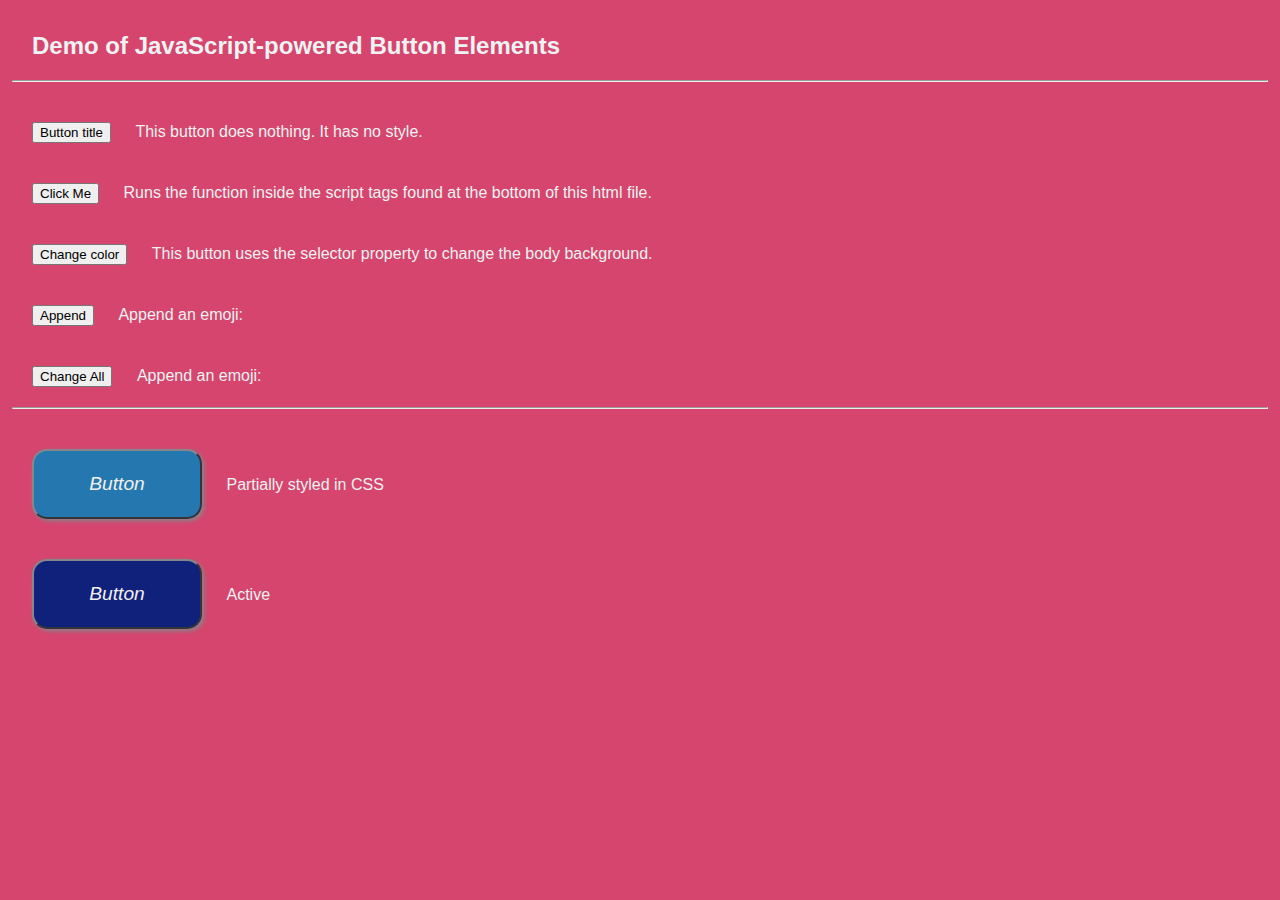
==== index.html @ c711c3f7 "🌺🚃 Checkpoint ./index.html:15663604/12851" ====
<!DOCTYPE html>
<html lang="en">
  <head>
    <meta charset="utf-8" />
    <meta http-equiv="X-UA-Compatible" content="IE=edge" />
    <meta name="viewport" content="width=device-width, initial-scale=1" />

    <title>Hello!</title>

    <!-- import the webpage's stylesheet -->
    <link rel="stylesheet" href="/style.css" />

    <!-- import the webpage's javascript file -->
    <script src="/script.js" defer></script>
  </head>
  <body>
    <h2>
      Demo of JavaScript-powered Button Elements
    </h2>

    <hr />

    <!--a button element -->

    <div class="button-row">
      <button>Button title</button>
      <span class="button-info"
        >This button does nothing. It has no style.</span
      >
    </div>

    <!--a button element with a function  -->
    <div class="button-row">
      <button onclick="showAlert()">Click Me</button>
      <span class="button-info"
        >Runs the function inside the script tags found at the bottom of this
        html file.
      </span>
    </div>

    <div class="button-row">
      <button onclick="changeColor()">Change color</button>
      <span class="button-info"
        >This button uses the selector property to change the body background.
      </span>
    </div>

    <div class="button-row">
      <button onclick="appendEmoji()">Append</button>
      <span id="emoji" class="button-info">Append an emoji: </span>
    </div>

    <div class="button-row">
      <button onclick="changeAll()">Change All</button>
      <span class="button-info">Append an emoji: </span>
    </div>

    <hr />

    <div class="button-row">
      <button class="styled btn-1">Button</button>
      <span class="button-info"> Partially styled in CSS </span>
    </div>

    <div class="button-row">
      <button focus="true" class="styled btn-2">Button</button>
      <span class="button-info"> Active </span>
    </div>

    <script>
      let colors = [
        "#2478af",
        "#21242f",
        "#86868c",
        "#d5456d",
        "#0f217a",
        "#b78665"
      ];

      function showAlert() {
        alert("I'm touched!!! 😊 ");
      }

      function changeColor() {
        let colors = [
          "#2478af",
          "#21242f",
          "#86868c",
          "#d5456d",
          "#0f217a",
          "#b78665"
        ];

        const randomColor = colors[Math.floor(Math.random() * colors.length)]

        document.querySelector("body").style.backgroundColor = randomColor
      }

      function appendEmoji() {
        let text = document.querySelector("#emoji").innerHTML
        text += " 🤡 "       
        document.querySelector("#emoji").innerHTML = text
      }

      function changeAll() {
        const randomColor = colors[Math.floor(Math.random() * colors.length)] 
        var allMatches = [] /* querySelectorAll returns an array */
        
        allMatches = document.querySelectorAll("button");
        
        for (let i = 0; i < allMatches.length; i++) {
          
          allMatches[i].style.backgroundColor = randomColor
        }
      }
    </script>
  </body>
</html>
---- style.css ----
/* CSS files add styling rules to your content */

body {
  font-family: Tahoma, arial, sans-serif;
  margin: 2em;
  background: #d5456d;
}


h2{
  color:#edf2f3;
  
}

hr{
  
  margin-left:-20px;
  margin-right:-20px;
  margin-top:20px;
}

.button-info{
  
  margin:20px;
  color: #edf2f3;
}

.button-row{
  
  margin-top:40px;
}

.btn-1{
  
  width:170px;
  height:70px;
  color:#f3efed;
  background:#2478af;
  font-size: 120%;
  font-style:  oblique;
  box-shadow: 2px 2px 4px #86868c;
  border-color:#86868c;
  border-radius:15px;
  
}

.btn-2{
  width:170px;
  height:70px;
  color:#f3efed;
  background:#0f217a;
  font-size: 120%;
  font-style:  oblique;
  box-shadow: 2px 2px 4px #86868c;
  border-color:#86868c;
  border-radius:15px;
  
}

/* remove the focus frame on styled buttons */ 
.styled:focus {
  outline: none;
  box-shadow: none;
}
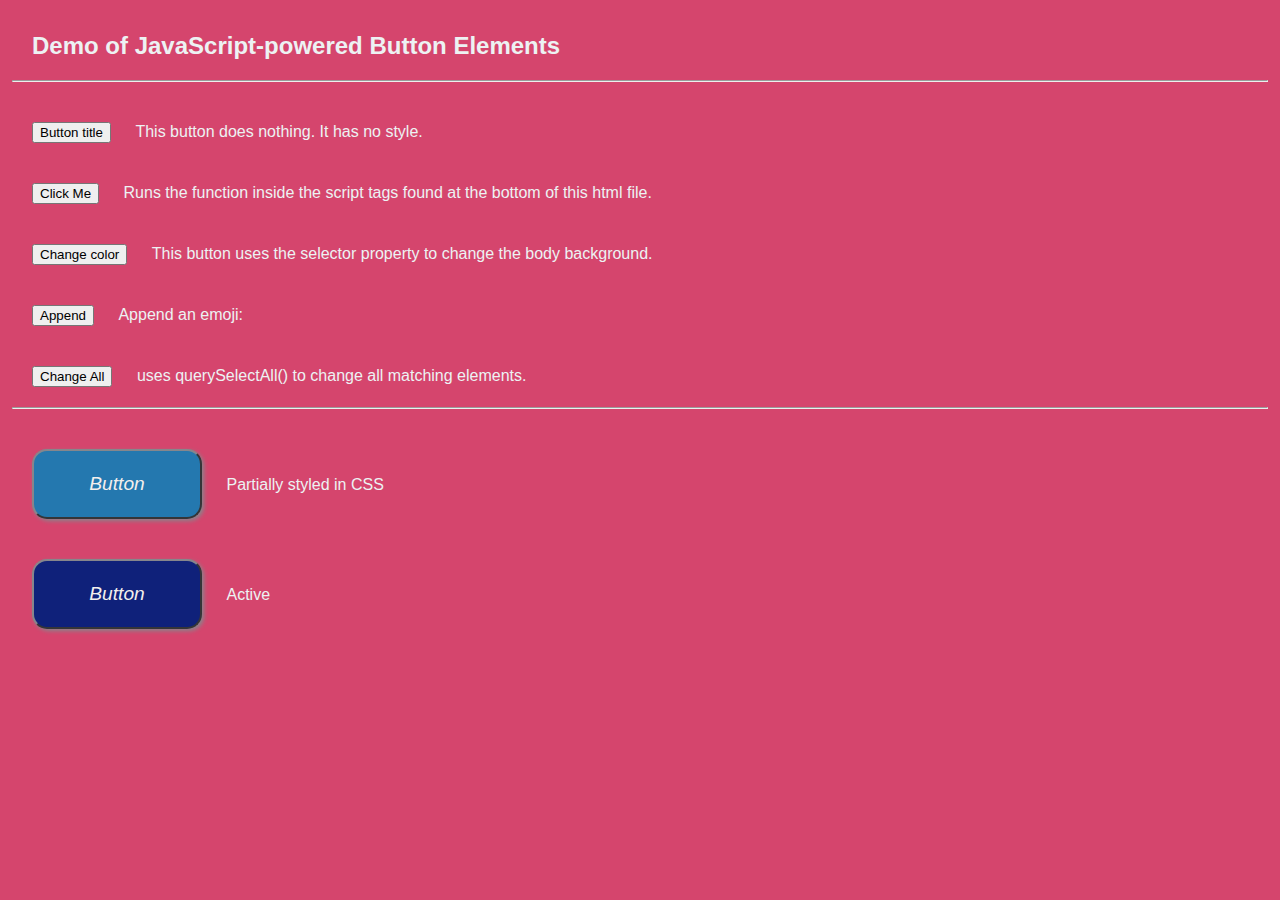
==== commit bbe08209: "🕵🎠 Checkpoint ./index.html:15663604/404" ====
--- a/index.html
+++ b/index.html
@@ -52,10 +52,10 @@
 
     <div class="button-row">
       <button onclick="changeAll()">Change All</button>
-      <span class="button-info">Append an emoji: </span>
+      <span class="button-info">uses querySelectAll() to change all matching elements. </span>
     </div>
 
-    <hr />
+    <hr/>
 
     <div class="button-row">
       <button class="styled btn-1">Button</button>
@@ -82,14 +82,7 @@
       }
 
       function changeColor() {
-        let colors = [
-          "#2478af",
-          "#21242f",
-          "#86868c",
-          "#d5456d",
-          "#0f217a",
-          "#b78665"
-        ];
+       
 
         const randomColor = colors[Math.floor(Math.random() * colors.length)]
 
@@ -103,14 +96,16 @@
       }
 
       function changeAll() {
-        const randomColor = colors[Math.floor(Math.random() * colors.length)] 
+        const randomColor1 = colors[Math.floor(Math.random() * colors.length)]
+        const randomColor2 = colors[Math.floor(Math.random() * colors.length)]
         var allMatches = [] /* querySelectorAll returns an array */
         
         allMatches = document.querySelectorAll("button");
         
         for (let i = 0; i < allMatches.length; i++) {
           
-          allMatches[i].style.backgroundColor = randomColor
+          allMatches[i].style.backgroundColor = randomColor1
+          allMatches[i].style.color= randomColor2
         }
       }
     </script>
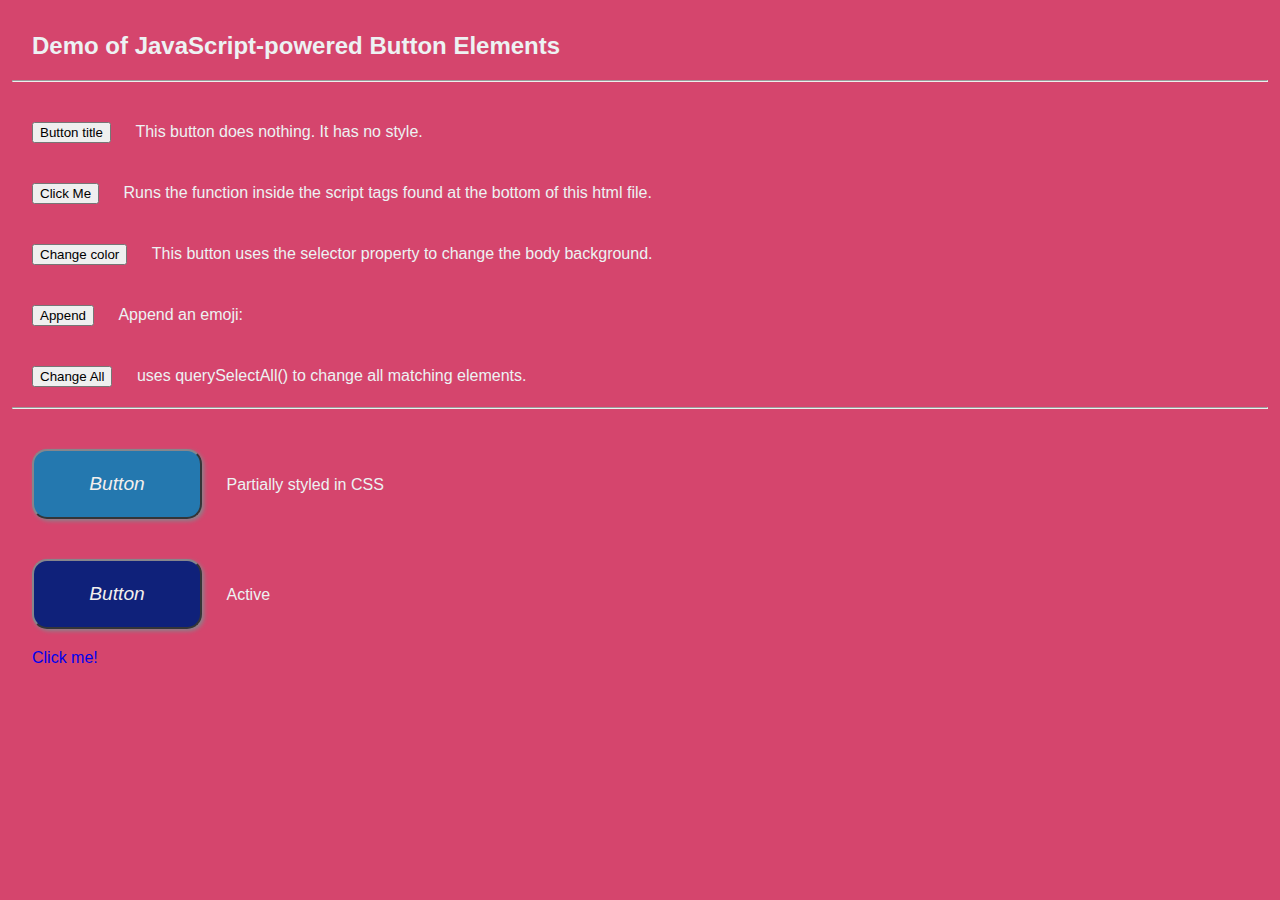
==== commit 4e8d4602: "⛲️👌 Checkpoint ./index.html:15663604/188 ./style.css:15663604/518" ====
--- a/index.html
+++ b/index.html
@@ -66,6 +66,10 @@
       <button focus="true" class="styled btn-2">Button</button>
       <span class="button-info"> Active </span>
     </div>
+     
+     <a href="#" class="btn-hollow">
+    <span onclick="alert('hello')" class="btn--in">Click me!</span>
+    </a>
 
     <script>
       let colors = [
--- a/style.css
+++ b/style.css
@@ -61,4 +61,19 @@
 .styled:focus {
   outline: none;
   box-shadow: none;
+}
+
+.btn-hollow{
+  text-decoration:none;
+  display:inline-block;
+  
+  margin-top:20px;
+  width:120px;
+  height:60px;
+  
+  -moz-transition: all .3s;
+  -o-transition: all .3s;
+  -webkit-transition: all .3s;
+  transition: all .3s;
+  
 }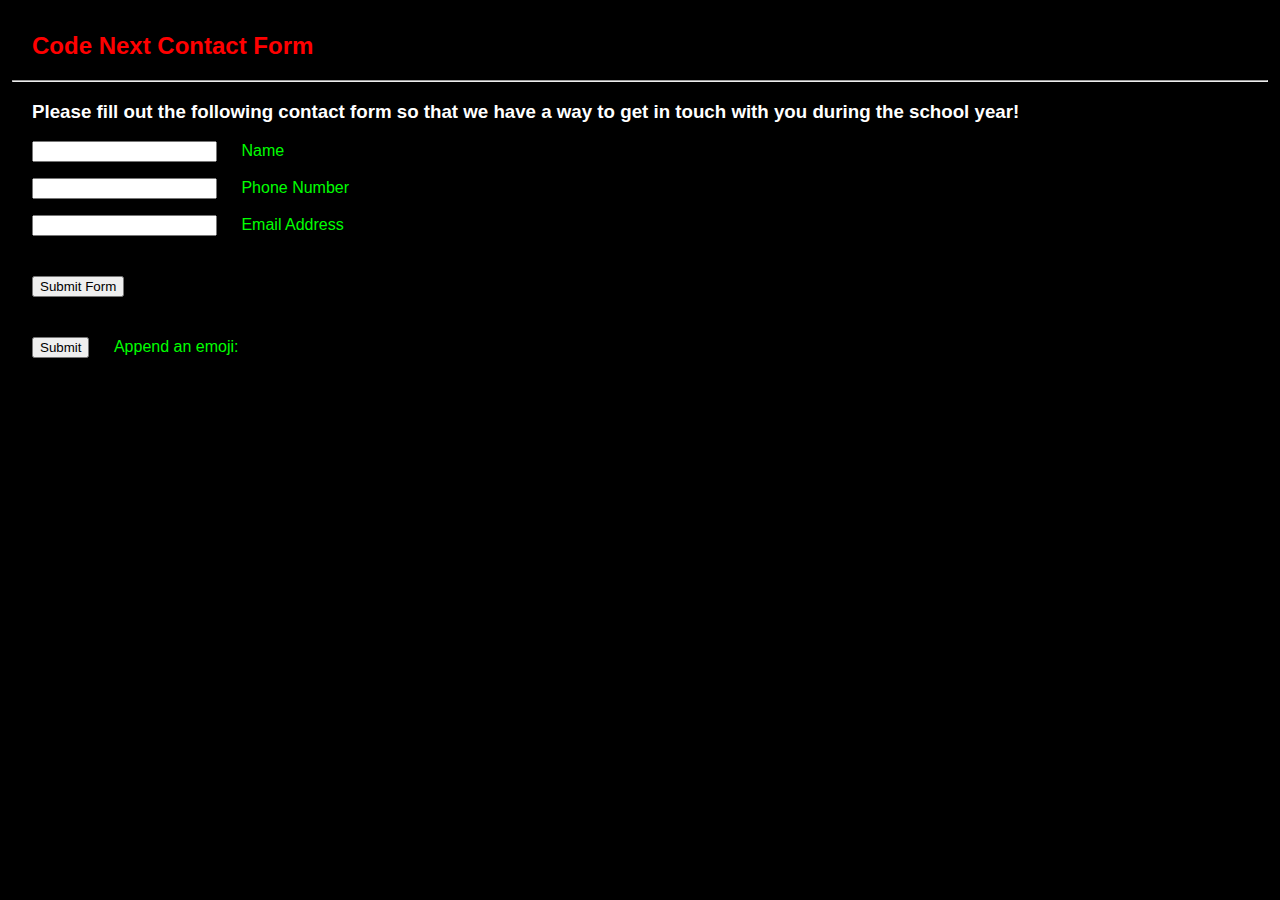
==== commit fde1c6db: "🍖👋 Checkpoint ./index.html:4783939/1740 ./style.css:4783939/149 ./script.js:4783939/47" ====
--- a/index.html
+++ b/index.html
@@ -5,7 +5,7 @@
     <meta http-equiv="X-UA-Compatible" content="IE=edge" />
     <meta name="viewport" content="width=device-width, initial-scale=1" />
 
-    <title>Hello!</title>
+    <title>Code Next Contact Form</title>
 
     <!-- import the webpage's stylesheet -->
     <link rel="stylesheet" href="/style.css" />
@@ -14,104 +14,48 @@
     <script src="/script.js" defer></script>
   </head>
   <body>
-    <h2>
-      Demo of JavaScript-powered Button Elements
-    </h2>
+    <h2>Code Next Contact Form </h2>
 
     <hr />
+    
+    <h3>
+      Please fill out the following contact form so that we have a way to get in touch with you during the school year!
+    </h3>
 
-    <!--a button element -->
-
+    <!--form -->
+    <form>
+      <div>
+        <p>
+           <input class= "form-item"/> Name
+        </p>
+      </div>
+      <div>
+        <p>
+          <input class= "form-item"/> Phone Number 
+        </p>
+      </div>
+      <div>
+        <p>
+          <input class= "form-item"/> Email Address
+        </p>
+      </div>
+    
+    </form>
+   
+    
+   
+    
+     <!--a button element with a function  -->
+    
     <div class="button-row">
-      <button>Button title</button>
-      <span class="button-info"
-        >This button does nothing. It has no style.</span
-      >
-    </div>
-
-    <!--a button element with a function  -->
-    <div class="button-row">
-      <button onclick="showAlert()">Click Me</button>
-      <span class="button-info"
-        >Runs the function inside the script tags found at the bottom of this
-        html file.
-      </span>
+      <button onclick="showAlert()">Submit Form</button>
     </div>
 
     <div class="button-row">
-      <button onclick="changeColor()">Change color</button>
-      <span class="button-info"
-        >This button uses the selector property to change the body background.
-      </span>
-    </div>
-
-    <div class="button-row">
-      <button onclick="appendEmoji()">Append</button>
+      <button onclick="appendEmoji()">Submit</button>
       <span id="emoji" class="button-info">Append an emoji: </span>
     </div>
 
-    <div class="button-row">
-      <button onclick="changeAll()">Change All</button>
-      <span class="button-info">uses querySelectAll() to change all matching elements. </span>
-    </div>
-
-    <hr/>
-
-    <div class="button-row">
-      <button class="styled btn-1">Button</button>
-      <span class="button-info"> Partially styled in CSS </span>
-    </div>
-
-    <div class="button-row">
-      <button focus="true" class="styled btn-2">Button</button>
-      <span class="button-info"> Active </span>
-    </div>
-     
-     <a href="#" class="btn-hollow">
-    <span onclick="alert('hello')" class="btn--in">Click me!</span>
-    </a>
-
-    <script>
-      let colors = [
-        "#2478af",
-        "#21242f",
-        "#86868c",
-        "#d5456d",
-        "#0f217a",
-        "#b78665"
-      ];
-
-      function showAlert() {
-        alert("I'm touched!!! 😊 ");
-      }
-
-      function changeColor() {
-       
-
-        const randomColor = colors[Math.floor(Math.random() * colors.length)]
-
-        document.querySelector("body").style.backgroundColor = randomColor
-      }
-
-      function appendEmoji() {
-        let text = document.querySelector("#emoji").innerHTML
-        text += " 🤡 "       
-        document.querySelector("#emoji").innerHTML = text
-      }
-
-      function changeAll() {
-        const randomColor1 = colors[Math.floor(Math.random() * colors.length)]
-        const randomColor2 = colors[Math.floor(Math.random() * colors.length)]
-        var allMatches = [] /* querySelectorAll returns an array */
-        
-        allMatches = document.querySelectorAll("button");
-        
-        for (let i = 0; i < allMatches.length; i++) {
-          
-          allMatches[i].style.backgroundColor = randomColor1
-          allMatches[i].style.color= randomColor2
-        }
-      }
-    </script>
+ 
   </body>
 </html>
--- a/style.css
+++ b/style.css
@@ -2,27 +2,36 @@
 
 body {
   font-family: Tahoma, arial, sans-serif;
+  color: #00ff00;
   margin: 2em;
-  background: #d5456d;
+  background: #000;
 }
 
 
 h2{
-  color:#edf2f3;
+  color:red;
+  
+}
+
+h3{
+  color:white;
   
 }
 
 hr{
-  
   margin-left:-20px;
   margin-right:-20px;
   margin-top:20px;
 }
 
+.form-item{
+  
+  margin-right:20px;
+}
+
 .button-info{
   
   margin:20px;
-  color: #edf2f3;
 }
 
 .button-row{
@@ -30,7 +39,7 @@
   margin-top:40px;
 }
 
-.btn-1{
+.btn{
   
   width:170px;
   height:70px;
@@ -44,20 +53,10 @@
   
 }
 
-.btn-2{
-  width:170px;
-  height:70px;
-  color:#f3efed;
-  background:#0f217a;
-  font-size: 120%;
-  font-style:  oblique;
-  box-shadow: 2px 2px 4px #86868c;
-  border-color:#86868c;
-  border-radius:15px;
-  
-}
 
 /* remove the focus frame on styled buttons */ 
+
+/*
 .styled:focus {
   outline: none;
   box-shadow: none;
@@ -66,14 +65,39 @@
 .btn-hollow{
   text-decoration:none;
   display:inline-block;
-  
-  margin-top:20px;
+  background:#fff;
+  color:#0f217a;
+  margin-top:40px;
   width:120px;
   height:60px;
-  
+  text-align:center;
+  border-style:solid;
+  border-color: #0f217a;
   -moz-transition: all .3s;
   -o-transition: all .3s;
   -webkit-transition: all .3s;
   transition: all .3s;
   
-}+}
+.btn-hollow:hover{ 
+  
+  color:#fff;
+  border-color: #fff;
+  background:#0f217a;
+  
+}
+
+.btn-hollow:active{
+  color:#2478af;
+  border-color: #2478af;
+  background:#0f217a;
+  box-shadow: 2px 2px 4px #86868c;
+}
+
+
+.btn-title{
+   
+  display:inline-block;
+  margin-top:20px;
+}
+*/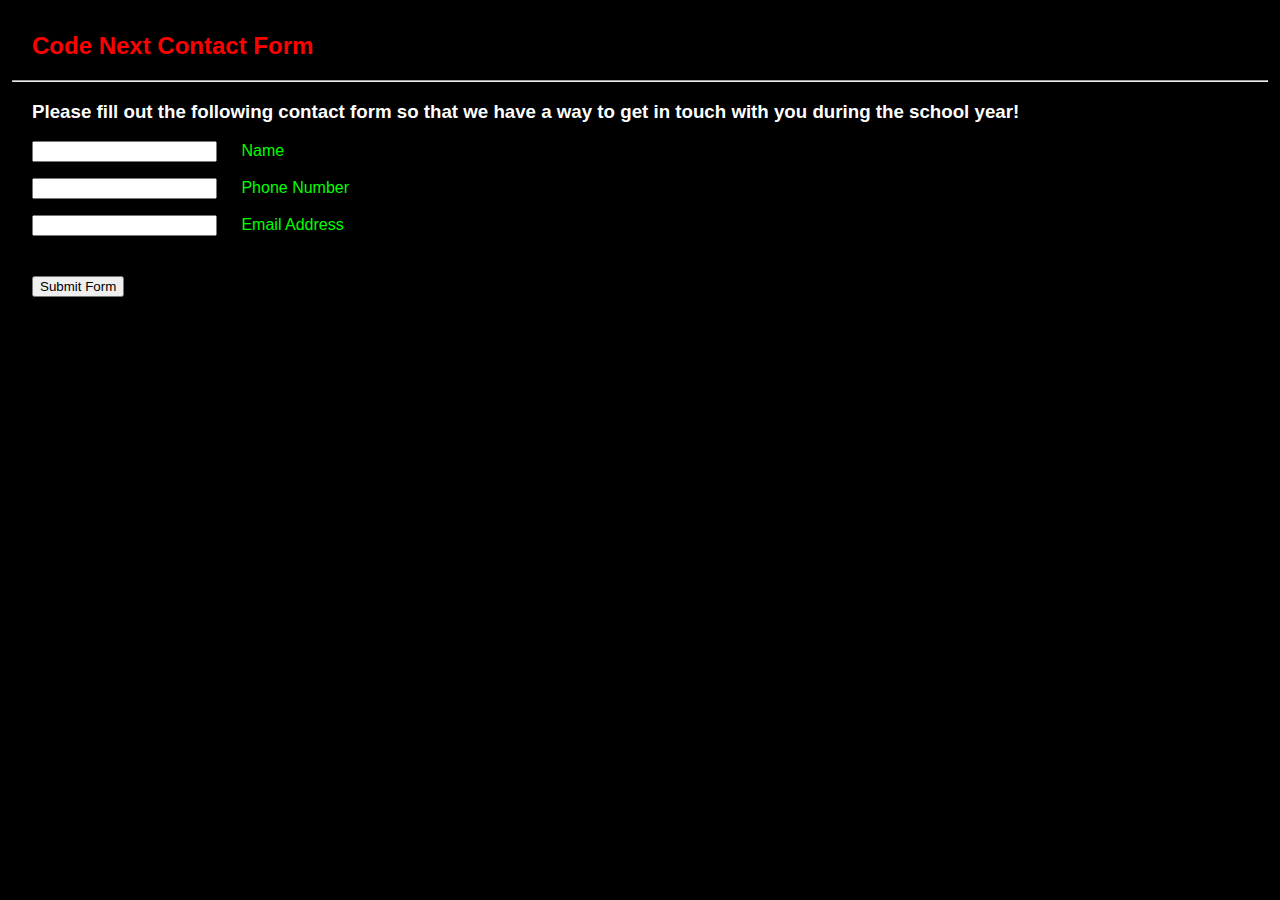
==== commit 9f879d77: "🐮📇 Checkpoint ./index.html:4783939/246 ./script.js:4783939/3339" ====
--- a/index.html
+++ b/index.html
@@ -26,17 +26,17 @@
     <form>
       <div>
         <p>
-           <input class= "form-item"/> Name
+           <input class= "form-item" name="name"/> Name
         </p>
       </div>
       <div>
         <p>
-          <input class= "form-item"/> Phone Number 
+          <input class= "form-item" name="pn"/> Phone Number 
         </p>
       </div>
       <div>
         <p>
-          <input class= "form-item"/> Email Address
+          <input class= "form-item" name="email"/> Email Address
         </p>
       </div>
     
@@ -48,14 +48,8 @@
      <!--a button element with a function  -->
     
     <div class="button-row">
-      <button onclick="showAlert()">Submit Form</button>
+      <button onclick="submitFunction()">Submit Form</button>
     </div>
-
-    <div class="button-row">
-      <button onclick="appendEmoji()">Submit</button>
-      <span id="emoji" class="button-info">Append an emoji: </span>
-    </div>
-
  
   </body>
 </html>
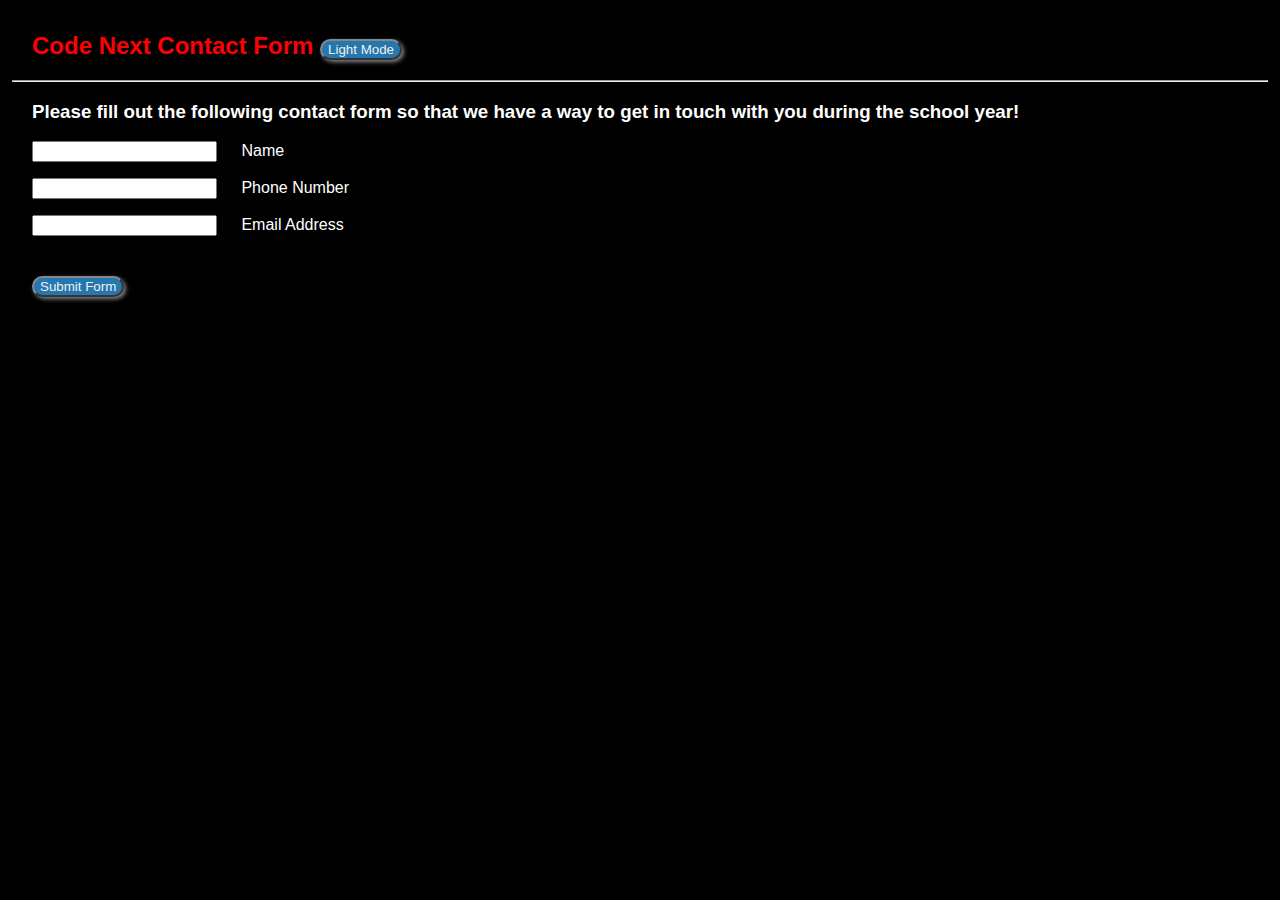
==== commit b0b2d058: "👔🍚 Checkpoint ./index.html:4783939/184 ./style.css:4783939/869 ./script.js:4783939/117" ====
--- a/index.html
+++ b/index.html
@@ -14,8 +14,12 @@
     <script src="/script.js" defer></script>
   </head>
   <body>
-    <h2>Code Next Contact Form </h2>
-
+    <div>
+     <h2>Code Next Contact Form 
+      <button id="modeBtn" class="btn" onclick="lightMode()">Light Mode</button> 
+      </h2>
+    </div>
+   
     <hr />
     
     <h3>
@@ -31,7 +35,7 @@
       </div>
       <div>
         <p>
-          <input class= "form-item" name="pn"/> Phone Number 
+          <input type="tel" class= "form-item" name="pn"/> Phone Number 
         </p>
       </div>
       <div>
@@ -42,13 +46,10 @@
     
     </form>
    
-    
-   
-    
      <!--a button element with a function  -->
     
     <div class="button-row">
-      <button onclick="submitFunction()">Submit Form</button>
+      <button class="btn" onclick="submitFunction()">Submit Form</button>
     </div>
  
   </body>
--- a/style.css
+++ b/style.css
@@ -2,7 +2,7 @@
 
 body {
   font-family: Tahoma, arial, sans-serif;
-  color: #00ff00;
+  color: #fff;
   margin: 2em;
   background: #000;
 }
@@ -10,11 +10,6 @@
 
 h2{
   color:red;
-  
-}
-
-h3{
-  color:white;
   
 }
 
@@ -29,11 +24,6 @@
   margin-right:20px;
 }
 
-.button-info{
-  
-  margin:20px;
-}
-
 .button-row{
   
   margin-top:40px;
@@ -41,63 +31,11 @@
 
 .btn{
   
-  width:170px;
-  height:70px;
   color:#f3efed;
   background:#2478af;
-  font-size: 120%;
-  font-style:  oblique;
   box-shadow: 2px 2px 4px #86868c;
   border-color:#86868c;
   border-radius:15px;
   
 }
 
-
-/* remove the focus frame on styled buttons */ 
-
-/*
-.styled:focus {
-  outline: none;
-  box-shadow: none;
-}
-
-.btn-hollow{
-  text-decoration:none;
-  display:inline-block;
-  background:#fff;
-  color:#0f217a;
-  margin-top:40px;
-  width:120px;
-  height:60px;
-  text-align:center;
-  border-style:solid;
-  border-color: #0f217a;
-  -moz-transition: all .3s;
-  -o-transition: all .3s;
-  -webkit-transition: all .3s;
-  transition: all .3s;
-  
-}
-.btn-hollow:hover{ 
-  
-  color:#fff;
-  border-color: #fff;
-  background:#0f217a;
-  
-}
-
-.btn-hollow:active{
-  color:#2478af;
-  border-color: #2478af;
-  background:#0f217a;
-  box-shadow: 2px 2px 4px #86868c;
-}
-
-
-.btn-title{
-   
-  display:inline-block;
-  margin-top:20px;
-}
-*/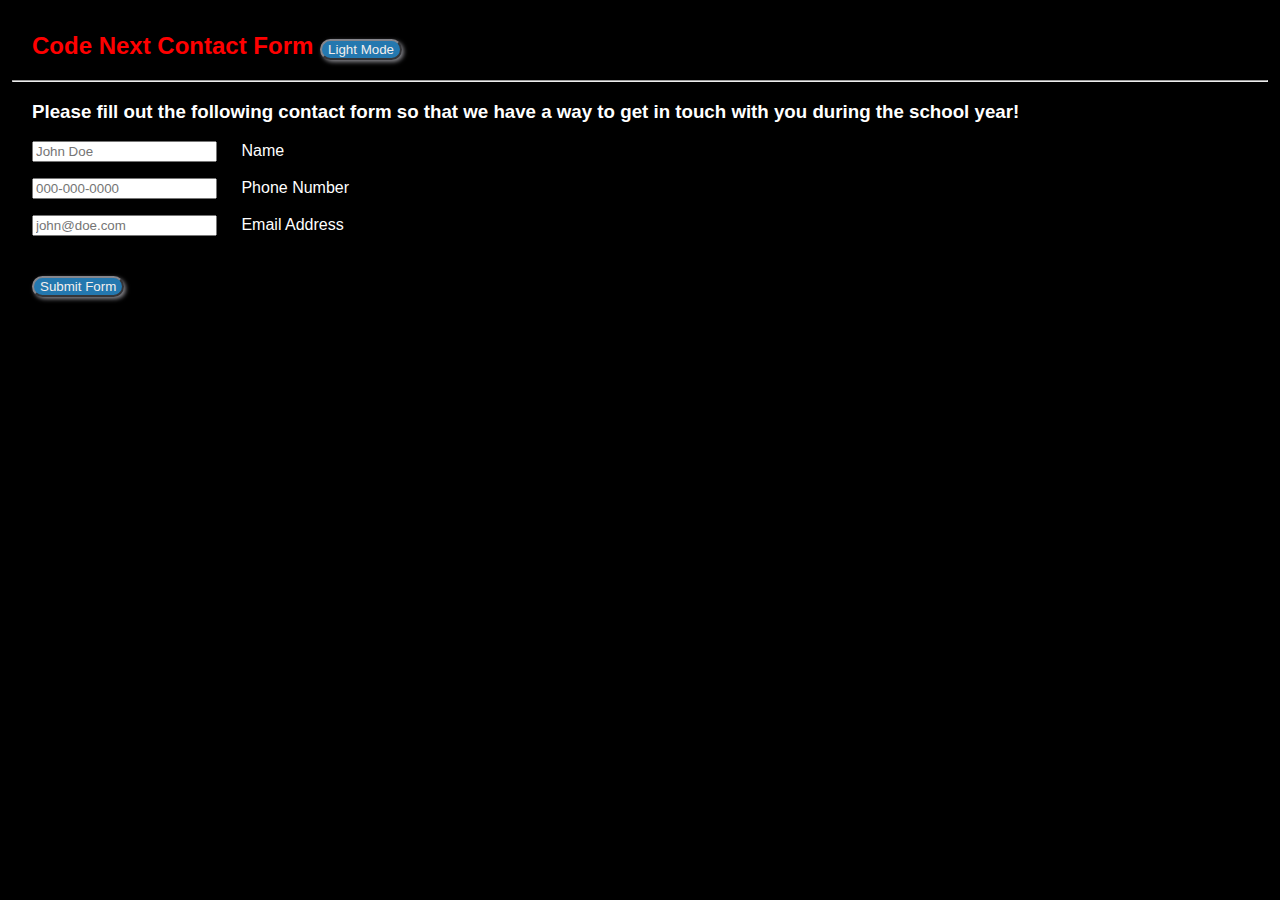
==== commit 6eb0701b: "🌍☃️ Checkpoint ./index.html:4783939/327" ====
--- a/index.html
+++ b/index.html
@@ -30,17 +30,17 @@
     <form>
       <div>
         <p>
-           <input class= "form-item" name="name"/> Name
+           <input type="text" class= "form-item" name="name" placeholder="John Doe" /> Name
         </p>
       </div>
       <div>
         <p>
-          <input type="tel" class= "form-item" name="pn"/> Phone Number 
+          <input type="tel" class= "form-item" name="pn" placeholder="000-000-0000" /> Phone Number 
         </p>
       </div>
       <div>
         <p>
-          <input class= "form-item" name="email"/> Email Address
+          <input type="email" class= "form-item" name="email" placeholder="john@doe.com" /> Email Address
         </p>
       </div>
     
